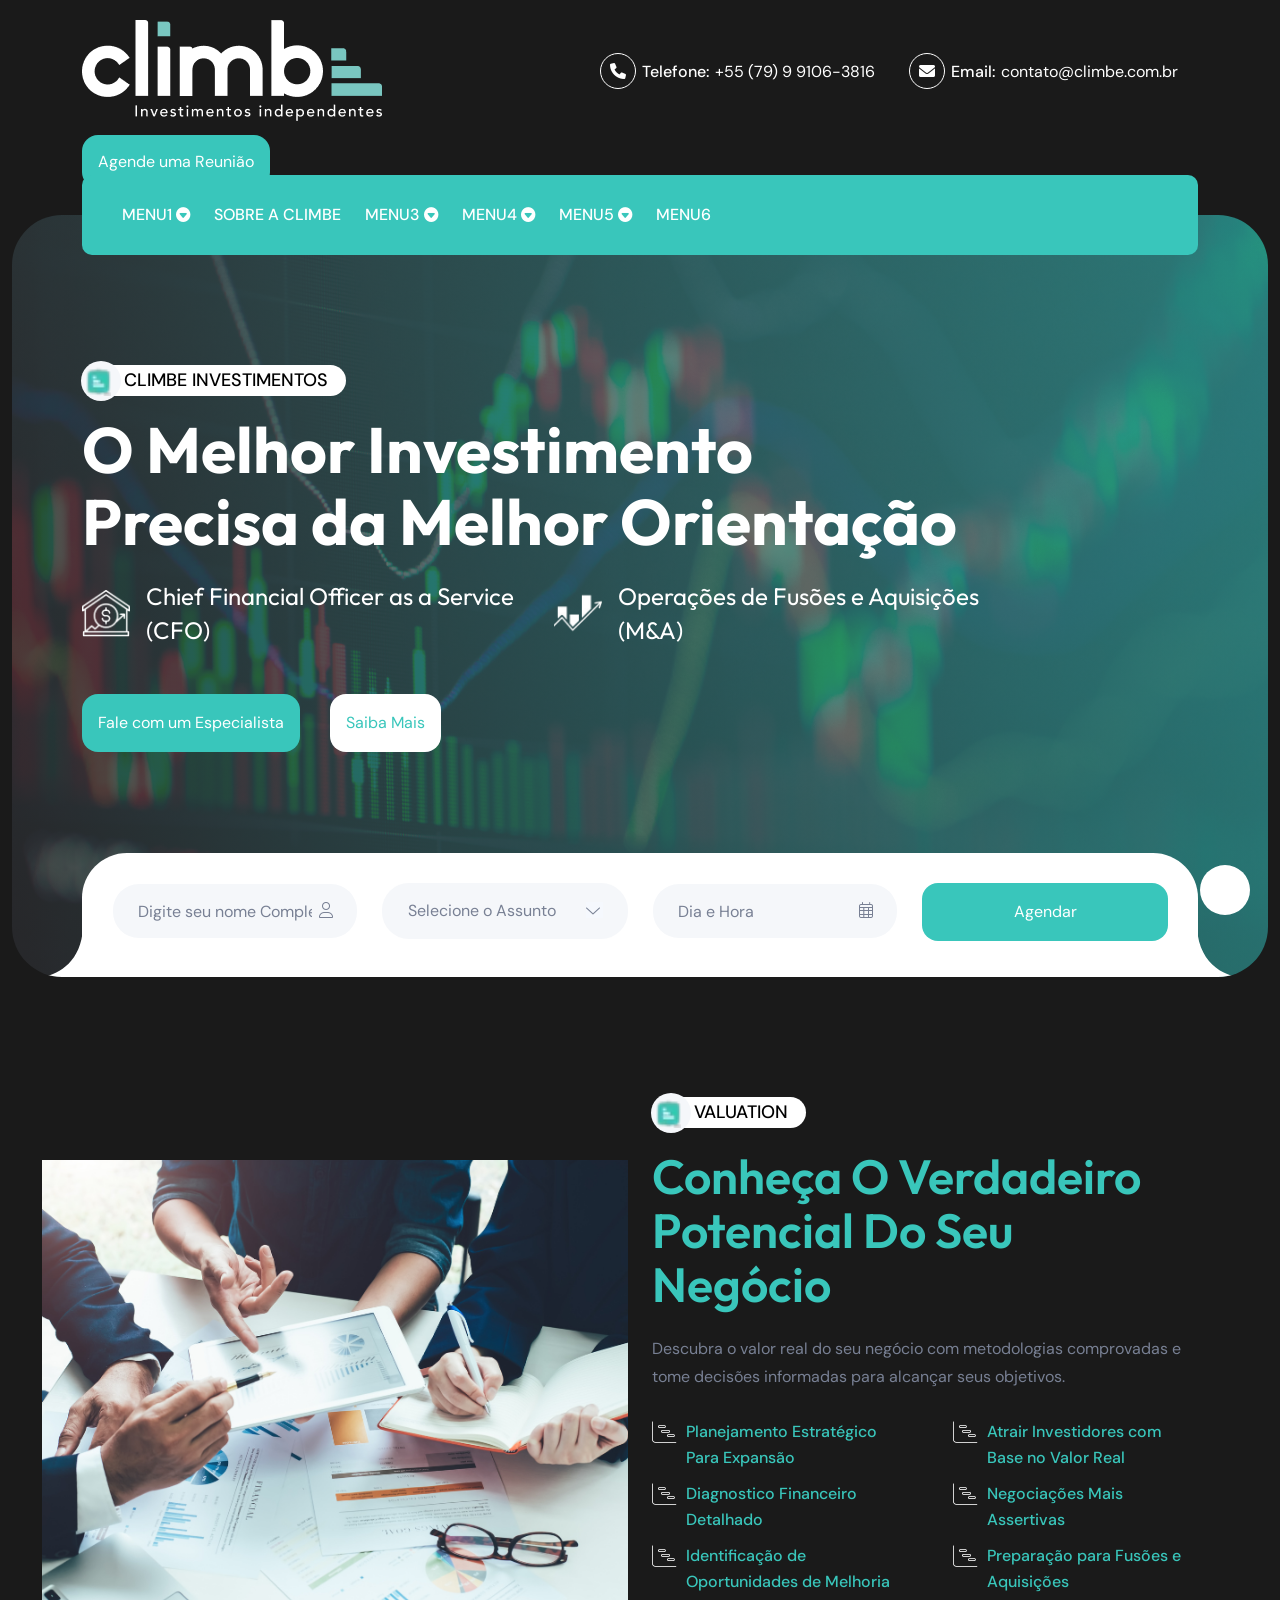
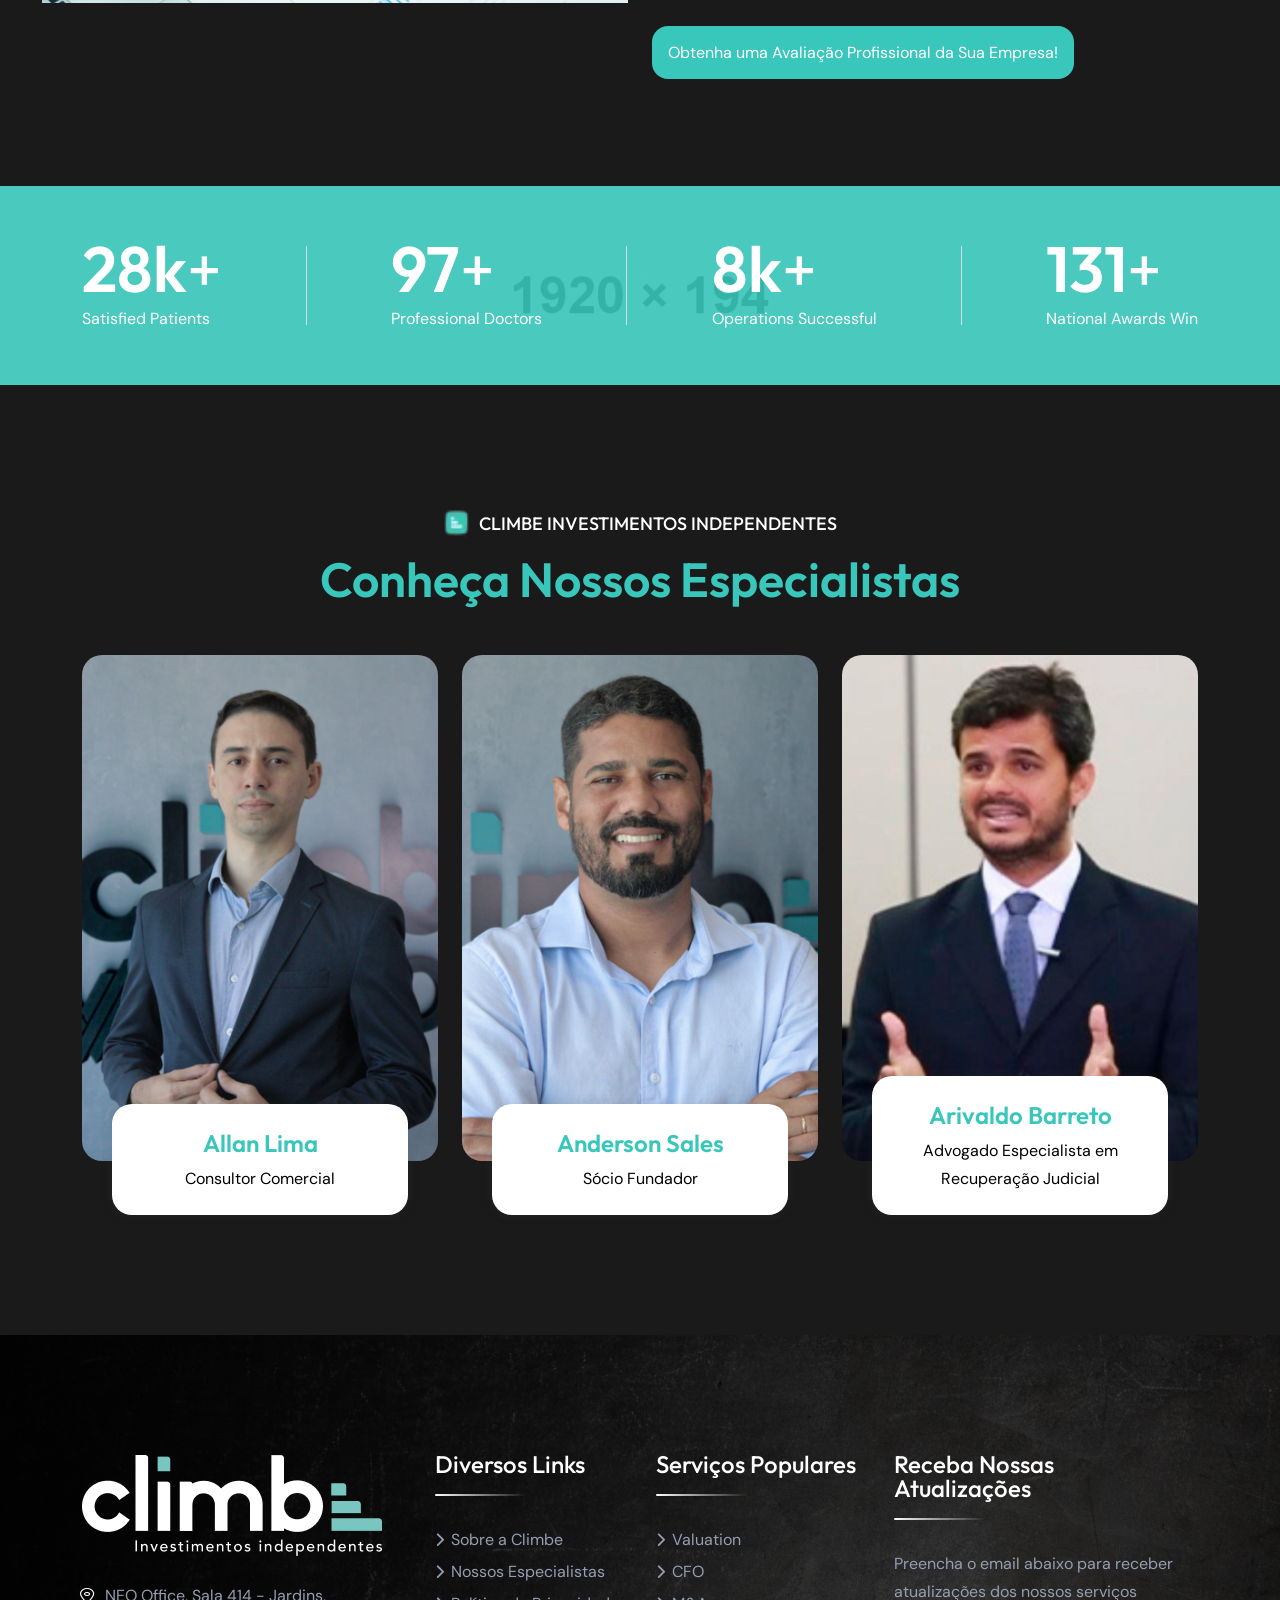
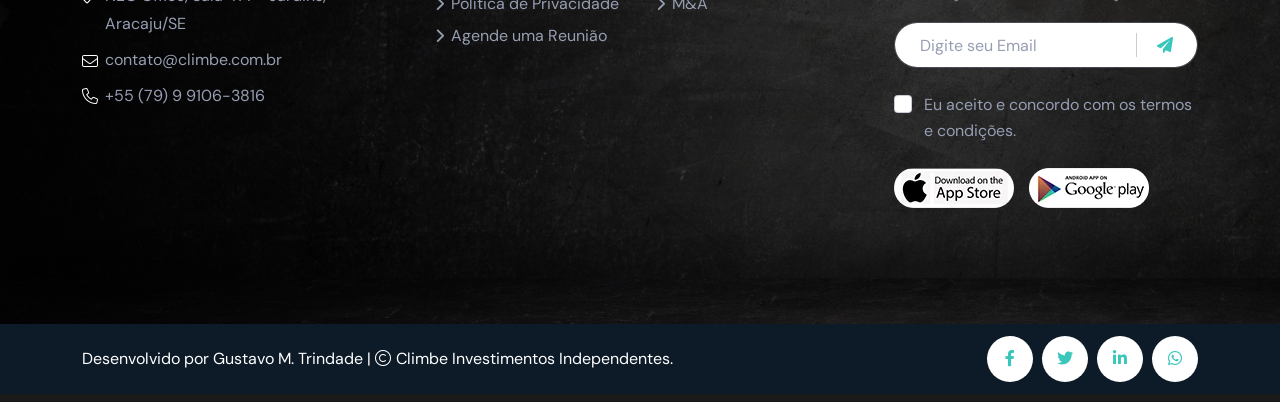
==== Climbe Investimentos/climbe.html @ 2d3f0314 "Criado página index da Climbe" ====
<!doctype html>
<html class="no-js" lang="zxx">

<head>
    <meta charset="utf-8">
    <meta http-equiv="x-ua-compatible" content="ie=edge">
    <title>Climbe Investimentos</title>
    <meta name="author" content="Climbe">
    <meta name="description" content="Climbe Investimentos">
    <meta name="keywords" content="Climbe Investimentos">
    <meta name="robots" content="INDEX,FOLLOW">

    <!-- Mobile Specific Metas -->
    <meta name="viewport" content="width=device-width, initial-scale=1, shrink-to-fit=no">

    <!-- Favicons - Place favicon.ico in the root directory -->
    <link rel="apple-touch-icon" sizes="57x57" href="assets/img/favicons/apple-icon-57x57.png">
    <link rel="apple-touch-icon" sizes="60x60" href="assets/img/favicons/apple-icon-60x60.png">
    <link rel="apple-touch-icon" sizes="72x72" href="assets/img/favicons/apple-icon-72x72.png">
    <link rel="apple-touch-icon" sizes="76x76" href="assets/img/favicons/apple-icon-76x76.png">
    <link rel="apple-touch-icon" sizes="114x114" href="assets/img/favicons/apple-icon-114x114.png">
    <link rel="apple-touch-icon" sizes="120x120" href="assets/img/favicons/apple-icon-120x120.png">
    <link rel="apple-touch-icon" sizes="144x144" href="assets/img/favicons/apple-icon-144x144.png">
    <link rel="apple-touch-icon" sizes="152x152" href="assets/img/favicons/apple-icon-152x152.png">
    <link rel="apple-touch-icon" sizes="180x180" href="assets/img/favicons/apple-icon-180x180.png">
    <link rel="icon" type="image/png" sizes="192x192" href="assets/img/favicons/android-icon-192x192.png">
    <link rel="icon" type="image/png" sizes="32x32" href="assets/img/favicons/favicon-32x32.png">
    <link rel="icon" type="image/png" sizes="96x96" href="assets/img/favicons/favicon-96x96.png">
    <link rel="icon" type="image/png" sizes="16x16" href="assets/img/favicons/favicon-16x16.png">
    <link rel="manifest" href="assets/img/favicons/manifest.json">
    <meta name="msapplication-TileColor" content="#ffffff">
    <meta name="msapplication-TileImage" content="assets/img/favicons/ms-icon-144x144.png">
    <meta name="theme-color" content="#ffffff">

    <!--==============================
	  Google Fonts
	============================== -->
    <link rel="preconnect" href="https://fonts.googleapis.com">
    <link rel="preconnect" href="https://fonts.gstatic.com" crossorigin>
    <link
        href="https://fonts.googleapis.com/css2?family=DM+Sans:opsz,wght@9..40,100;9..40,200;9..40,300;9..40,400;9..40,500;9..40,600;9..40,700;9..40,800&family=Outfit:wght@300;400;500;600;700;800;900&display=swap"
        rel="stylesheet">

    <!--==============================
	    All CSS File
	============================== -->
    <!-- Bootstrap -->
    <link rel="stylesheet" href="assets/css/bootstrap.min.css">
    <!-- Fontawesome Icon -->
    <link rel="stylesheet" href="assets/css/fontawesome.min.css">
    <!-- Magnific Popup -->
    <link rel="stylesheet" href="assets/css/magnific-popup.min.css">
    <!-- Swiper Js -->
    <link rel="stylesheet" href="assets/css/swiper-bundle.min.css">
    <!-- datetimepicker -->
    <link rel="stylesheet" href="assets/css/jquery.datetimepicker.min.css">
    <!-- Theme Custom CSS -->
    <link rel="stylesheet" href="assets/css/style.css">

</head>

<body>

    <!--[if lte IE 9]>
    	<p class="browserupgrade">You are using an <strong>outdated</strong> browser. Please <a href="https://browsehappy.com/">upgrade your browser</a> to improve your experience and security.</p>
  	<![endif]-->


    <!--********************************
   		Code Start From Here 
	******************************** -->

    <!--==============================
     Preloader
  ==============================-->
    <div class="preloader ">
        <button class="th-btn preloaderCls">Cancel Preloader </button>
        <div class="preloader-inner">
            <div class="loader"></div>
        </div>
    </div><!--==============================
    Mobile Menu
  ============================== -->
    <div class="th-menu-wrapper">
        <div class="th-menu-area text-center">
            <button class="th-menu-toggle"><i class="fal fa-times"></i></button>
            <div class="mobile-logo">
                <a href="home-medical-clinic.html"><img src="assets/img/logo.svg" alt="Mediax"></a>
            </div>
            <div class="th-mobile-menu">
                <ul>
                    <li class="menu-item-has-children">
                        <a href="home-medical-clinic.html">Home</a>
                        <ul class="sub-menu">
                            <li><a href="home-medical-clinic.html">Medical Clinic</a></li>
                            <li><a href="home-dental-care.html">Dental Care</a></li>
                            <li><a href="home-medical-shop.html">Medical Shop</a></li>
                            <li><a href="home-ophthalmology.html">Home Ophthalmology</a></li>
                            <li><a href="home-pediatrics.html">Home Pediatrics</a></li>
                            <li><a href="home-gynecology.html">Home Gynecology</a></li>
                            <li><a href="home-aesthetic-dentistry.html">Aesthetic Dentistry</a></li>
                            <li><a href="home-medical-cosmetics.html">Medical Cosmetics</a></li>
                        </ul>
                    </li>
                    <li><a href="about.html">About Us</a></li>
                    <li class="menu-item-has-children">
                        <a href="#">Service</a>
                        <ul class="sub-menu">
                            <li><a href="service.html">Service</a></li>
                            <li><a href="service-details.html">Service Details</a></li>
                        </ul>
                    </li>
                    <li class="menu-item-has-children">
                        <a href="#">Pages</a>
                        <ul class="sub-menu">
                            <li class="menu-item-has-children">
                                <a href="#">Shop</a>
                                <ul class="sub-menu">
                                    <li><a href="shop.html">Shop</a></li>
                                    <li><a href="shop-details.html">Shop Details</a></li>
                                    <li><a href="cart.html">Cart Page</a></li>
                                    <li><a href="checkout.html">Checkout</a></li>
                                    <li><a href="wishlist.html">Wishlist</a></li>
                                </ul>
                            </li>
                            <li><a href="team.html">Team</a></li>
                            <li><a href="team-details.html">Team Details</a></li>
                            <li><a href="appointment.html">Appointments</a></li>
                            <li><a href="faq.html">Faq Page</a></li>
                            <li><a href="pricing.html">Pricing Plan</a></li>
                            <li><a href="error.html">Error Page</a></li>
                        </ul>
                    </li>
                    <li class="menu-item-has-children">
                        <a href="#">Blog</a>
                        <ul class="sub-menu">
                            <li><a href="blog.html">Blog</a></li>
                            <li><a href="blog-details.html">Blog Details</a></li>
                        </ul>
                    </li>
                    <li>
                        <a href="contact.html">Contact</a>
                    </li>
                </ul>
            </div>
        </div>
    </div><!--==============================
	Header Area
==============================-->
    <header class="th-header header-layout7">
        <div class="menu-top">
            <div class="container">
                <div class="row justify-content-center justify-content-lg-between align-items-center gy-2">
                    <div class="col-auto d-none d-lg-block">
                        <div class="header-logo">
                            <a href="climbe.html"><img src="../Climbe Investimentos/assets/Imagens/logoClimbe.png"
                                    alt="Mediax"></a>
                        </div>
                    </div>
                    <div class="col-auto d-none d-lg-block ms-auto me-4 pe-2">
                        <div class="header-links">
                            <ul>
                                <li class="d-none d-sm-inline-block"><i
                                        class="fas fa-phone icon-btn"></i><b>Telefone:</b> <a
                                        href="tel:+79991063816">+55 (79) 9 9106-3816</a></li>
                                <li class="d-none d-xl-inline-block"><i
                                        class="fas fa-envelope icon-btn"></i><b>Email:</b> <a
                                        href="mailto:contato@climbe.com.br">contato@climbe.com.br</a></li>
                            </ul>
                        </div>
                    </div>
                    <div class="col-auto d-none d-lg-block">
                        <a href="#" class="climbeBtn">Agende uma Reunião</a>
                    </div>
                </div>
            </div>
        </div>
        <div class="sticky-wrapper">
            <div class="container">
                <div class="menu-area">
                    <div class="row align-items-center justify-content-between">
                        <div class="col-auto d-none d-lg-inline-block">
                            <nav class="main-menu menu-style1">
                                <ul>
                                    <li class="menu-item-has-children">
                                        <a href="#">menu1</a>

                                        <ul class="sub-menu">
                                            <li><a href="#">submenu1</a></li>
                                            <li><a href="#">submenu2</a></li>
                                            <li><a href="#">submenu3</a></li>
                                            <li><a href="#">submenu4</a></li>
                                            <li><a href="#">submenu5</a></li>
                                            <li><a href="#">submenu6</a></li>
                                            <li><a href="#">submenu7</a></li>
                                            <li><a href="#">submenu18</a></li>
                                        </ul>
                                    </li>
                                    <li><a href="#">Sobre a Climbe</a></li>
                                    <li class="menu-item-has-children">
                                        <a href="#">menu3</a>
                                        <ul class="sub-menu">
                                            <li><a href="#">submenu1</a></li>
                                            <li><a href="#">submenu2</a></li>
                                        </ul>
                                    </li>
                                    <li class="menu-item-has-children">
                                        <a href="#">menu4</a>
                                        <ul class="sub-menu">
                                            <li class="menu-item-has-children">
                                                <a href="#">submenu1</a>
                                                <ul class="sub-menu">
                                                    <li><a href="#">subsubmenu1</a></li>
                                                    <li><a href="#">subsubmenu2</a></li>
                                                    <li><a href="#">subsubmenu3</a></li>
                                                    <li><a href="#">subsubmenu4</a></li>
                                                    <li><a href="#">subsubmenu5</a></li>
                                                </ul>
                                            </li>
                                            <li><a href="#">submenu1</a></li>
                                            <li><a href="#">submenu2</a></li>
                                            <li><a href="#">submenu3</a></li>
                                            <li><a href="#">submenu4</a></li>
                                            <li><a href="#">submenu5</a></li>
                                            <li><a href="#">submenu6</a></li>
                                        </ul>
                                    </li>
                                    <li class="menu-item-has-children">
                                        <a href="#">menu5</a>
                                        <ul class="sub-menu">
                                            <li><a href="#">submenu1</a></li>
                                            <li><a href="#">submenu2</a></li>
                                        </ul>
                                    </li>
                                    <li>
                                        <a href="#">menu6</a>
                                    </li>
                                </ul>
                            </nav>
                        </div>
                    </div>
                </div>
            </div>
        </div>
    </header>

    <!--==============================
Hero Area
==============================-->
    <div class="th-hero-wrapper hero-7" id="hero">
        <div class="swiper th-slider" id="heroSlide7" data-slider-options='{"effect":"fade","autoHeight":true}'>
            <div class="swiper-wrapper">
                <div class="swiper-slide">
                    <div class="hero-inner">
                        <div class="th-hero-bg" data-bg-src="assets/Imagens/heroClimbe.png"></div>
                        <div class="container">
                            <div class="hero-style7">
                                <span class="sub-title4" data-ani="slideinup" data-ani-delay="0.2s"
                                    style="color: #000;"><img src="assets/Imagens/favicon/Faviconsemfundo.png"
                                        alt="iconeClimbe" width="25rem">Climbe Investimentos</span>
                                <h1 class="hero-title">
                                    <span class="title1" data-ani="slideinup" data-ani-delay="0.3s">O Melhor
                                        Investimento</span>
                                    <span class="title2" data-ani="slideinup" data-ani-delay="0.4s">Precisa da Melhor
                                        Orientação</span>
                                </h1>
                                <div class="hero-feature-wrap" data-ani="slideinup" data-ani-delay="0.5s">
                                    <div class="hero-feature">
                                        <div class="box-icon">
                                            <img src="assets/Imagens/iconeFront2.png" alt="icon"
                                                style="height: auto; width:3rem !important;">

                                        </div>
                                        <h3 class="box-title">Chief Financial Officer as a Service <br> (CFO)</h3>
                                    </div>
                                    <div class="hero-feature">
                                        <div class="box-icon">
                                            <img src="assets/Imagens/iconeFront1.png" alt="icon"
                                                style="height: auto; width: 3rem !important;">
                                        </div>
                                        <h3 class="box-title">Operações de Fusões e Aquisições <br> (M&A)</h3>
                                    </div>
                                </div>
                                <div class="btn-group justify-content-center" data-ani="slideinup"
                                    data-ani-delay="0.6s">
                                    <a href="#" class="climbeBtn">Fale com um Especialista</a>
                                    <a href="#" class="climbe2">Saiba Mais</a>
                                </div>
                            </div>
                        </div>

                    </div>
                </div>
            </div>
        </div>
        <div class="hero-appointment-wrap">
            <div class="container">
                <form class="hero-appointment">
                    <div class="row">
                        <div class="form-group col-lg-3 col-sm-6">
                            <input type="text" class="form-control" name="name" id="name"
                                placeholder="Digite seu nome Completo">
                            <i class="fal fa-user"></i>
                        </div>
                        <div class="form-group col-lg-3 col-sm-6">
                            <select name="subject" id="subject" class="form-select">
                                <option value="" disabled selected hidden>Selecione o Assunto</option>
                                <option value="assunto1">assunto1</option>
                                <option value="assunto2">assunto2</option>
                                <option value="assunto3">assunto3</option>
                                <option value="assunto4">assunto4</option>
                                <option value="assunto5">assunto5</option>
                            </select>
                            <i class="fal fa-chevron-down"></i>
                        </div>
                        <div class="form-group col-lg-3 col-sm-6">
                            <input type="text" class="date-time-pick form-control" name="date-time" id="date-time-pick"
                                placeholder="Dia e Hora">
                            <i class="fal fa-calendar-alt"></i>
                        </div>
                        <div class="form-btn col-lg-3 col-sm-6">
                            <button class="climbeBtn w-100 style4">Agendar</button>
                        </div>
                    </div>
                    <p class="form-messages mb-0 mt-3"></p>
                </form>
            </div>
        </div>
    </div>
    <!--======== / Hero Section ========-->
    <!--==============================
About Area  
==============================-->
    <div class="space" id="about-sec">
        <div class="container">
            <div class="row align-items-center">
                <div class="col-xl-6">
                    <div class="img-box8">
                        <img src="assets/Imagens/valuation.png" alt="About">
                    </div>
                </div>
                <div class="col-xl-6 mt-30 mt-xl-0 text-center text-xl-start">
                    <div class="title-area mb-32">
                        <span class="sub-title4" style="color: #000;"><img
                                src="assets/Imagens/favicon/Faviconsemfundo.png" alt="iconeClimbe"
                                width="25rem">Valuation</span>
                        <h2 class="sec-title">Conheça o Verdadeiro Potencial do Seu Negócio</h2>
                        <p class="sec-text">Descubra o valor real do seu negócio com metodologias comprovadas e tome
                            decisões informadas para alcançar seus objetivos.</p>
                    </div>
                    <div class="mb-35 mt-n1">
                        <div class="checklist style2 list-two-column">
                            <ul>
                                <li><i class="fa-thin fa-chart-gantt"></i> Planejamento Estratégico Para Expansão</li>
                                <li><i class="fa-thin fa-chart-gantt"></i> Atrair Investidores com Base no Valor Real
                                </li>
                                <li><i class="fa-thin fa-chart-gantt"></i> Diagnostico Financeiro Detalhado</li>
                                <li><i class="fa-thin fa-chart-gantt"></i> Negociações Mais Assertivas</li>
                                <li><i class="fa-thin fa-chart-gantt"></i> Identificação de Oportunidades de Melhoria
                                </li>
                                <li><i class="fa-thin fa-chart-gantt"></i> Preparação para Fusões e Aquisições</li>
                            </ul>
                        </div>
                    </div>
                    <div>
                        <a href="about.html" class="climbeBtn style4">Obtenha uma Avaliação Profissional da Sua
                            Empresa!</a>
                    </div>
                </div>
            </div>
        </div>
    </div>


    <!--==============================
Counter Area  
==============================-->
    <div class="counter-sec2 " data-overlay="title" data-opacity="9" data-bg-src="assets/img/bg/counter_bg_2.jpg">
        <div class="container">
            <div class="counter-card-wrap">
                <div class="counter-card">
                    <h2 class="box-number">
                        <span class="number"><span class="counter-number">69</span>k</span><span class="plus">+</span>
                    </h2>
                    <p class="box-text">Satisfied Patients</p>
                </div>
                <div class="divider"></div>
                <div class="counter-card">
                    <h2 class="box-number">
                        <span class="number"><span class="counter-number">236</span></span><span class="plus">+</span>
                    </h2>
                    <p class="box-text">Professional Doctors</p>
                </div>
                <div class="divider"></div>
                <div class="counter-card">
                    <h2 class="box-number">
                        <span class="number"><span class="counter-number">19</span>k</span><span class="plus">+</span>
                    </h2>
                    <p class="box-text">Operations Successful</p>
                </div>
                <div class="divider"></div>
                <div class="counter-card">
                    <h2 class="box-number">
                        <span class="number"><span class="counter-number">320</span></span><span class="plus">+</span>
                    </h2>
                    <p class="box-text">National Awards Win</p>
                </div>
                <div class="divider"></div>
            </div>
        </div>
    </div>
    <!--==============================
        Team Area  
    ==============================-->
    <section class="space">
        <div class="container">
            <div class="title-area text-center">
                <span class="sub-title"><img src="assets/Imagens/favicon/Faviconsemfundo.png" width="25rem" alt="shape">Climbe Investimentos Independentes</span>
                <h2 class="sec-title">Conheça Nossos Especialistas</h2>
            </div>
            <div class="slider-area">
                <div class="swiper th-slider has-shadow" id="teamSlider5"
                    data-slider-options='{"breakpoints":{"0":{"slidesPerView":1},"576":{"slidesPerView":"2"},"768":{"slidesPerView":"2"},"992":{"slidesPerView":"3"},"1200":{"slidesPerView":"3"}}}'>
                    <div class="swiper-wrapper">
                        <!-- Single Item -->
                        <div class="swiper-slide">
                            <div class="th-team team-member">
                                <div class="box-img">
                                    <img src="assets/Imagens/colaboradores/allanLima.png" alt="Team">
                                </div>
                                <div class="box-content">
                                    <h3 class="box-title"><a href="team-details.html">Allan Lima</a></h3>
                                    <p class="box-text" style="color: #000;">Consultor Comercial</p>
                                    <div class="th-social">
                                        <a target="_blank" href="https://linkedin.com/"><i
                                                class="fab fa-linkedin-in"></i></a>
                                    </div>
                                </div>
                            </div>
                        </div>

                        <!-- Single Item -->
                        <div class="swiper-slide">
                            <div class="th-team team-member">
                                <div class="box-img">
                                    <img src="assets/Imagens/colaboradores/andersonSales.png" alt="Team">
                                </div>
                                <div class="box-content">
                                    <h3 class="box-title"><a href="team-details.html">Anderson Sales</a></h3>
                                    <p class="box-text" style="color: #000;">Sócio Fundador</p>
                                    <div class="th-social">
                                        <a target="_blank" href="https://linkedin.com/"><i
                                                class="fab fa-linkedin-in"></i></a>
                                    </div>
                                </div>
                            </div>
                        </div>

                        <!-- Single Item -->
                        <div class="swiper-slide">
                            <div class="th-team team-member">
                                <div class="box-img">
                                    <img src="assets/Imagens/colaboradores/arivaldo.png" alt="Team">
                                </div>
                                <div class="box-content">
                                    <h3 class="box-title"><a href="team-details.html">Arivaldo Barreto</a></h3>
                                    <p class="box-text" style="color: #000;">Advogado Especialista em Recuperação Judicial</p>
                                    <div class="th-social">
                                        <a target="_blank" href="https://linkedin.com/"><i
                                                class="fab fa-linkedin-in"></i></a>
                                    </div>
                                </div>
                            </div>
                        </div>

                        <!-- Single Item -->
                        <div class="swiper-slide">
                            <div class="th-team team-member">
                                <div class="box-img">
                                    <img src="assets/Imagens/colaboradores/augustoCesar.png" alt="Team">
                                </div>
                                <div class="box-content">
                                    <h3 class="box-title"><a href="team-details.html">Augusto César</a></h3>
                                    <p class="box-text" style="color: #000;">Consultor Empresarial</p>
                                    <div class="th-social">
                                        <a target="_blank" href="https://linkedin.com/"><i
                                                class="fab fa-linkedin-in"></i></a>
                                    </div>
                                </div>
                            </div>
                        </div>

                        <!-- Single Item -->
                        <div class="swiper-slide">
                            <div class="th-team team-member">
                                <div class="box-img">
                                    <img src="assets/Imagens/colaboradores/daviMarques.png" alt="Team">
                                </div>
                                <div class="box-content">
                                    <h3 class="box-title"><a href="team-details.html">Davi Marques</a></h3>
                                    <p class="box-text" style="color: #000;">Consultor Empresarial</p>
                                    <div class="th-social">
                                        <a target="_blank" href="https://linkedin.com/"><i
                                                class="fab fa-linkedin-in"></i></a>
                                    </div>
                                </div>
                            </div>
                        </div>

                        <!-- Single Item -->
                        <div class="swiper-slide">
                            <div class="th-team team-member">
                                <div class="box-img">
                                    <img src="assets/Imagens/colaboradores/felipeTrindade.png" alt="Team">
                                </div>
                                <div class="box-content">
                                    <h3 class="box-title"><a href="team-details.html">Felipe Trindade</a></h3>
                                    <p class="box-text" style="color: #000;">Analista CNPI</p>
                                    <div class="th-social">
                                        <a target="_blank" href="https://linkedin.com/"><i
                                                class="fab fa-linkedin-in"></i></a>
                                    </div>
                                </div>
                            </div>
                        </div>
                        <!-- Single Item -->
                        <div class="swiper-slide">
                            <div class="th-team team-member">
                                <div class="box-img">
                                    <img src="assets/Imagens/colaboradores/gabriel.png" alt="Team">
                                </div>
                                <div class="box-content">
                                    <h3 class="box-title"><a href="team-details.html">Gabriel Carvalho</a></h3>
                                    <p class="box-text" style="color: #000;">Analista de Dados</p>
                                    <div class="th-social">
                                        <a target="_blank" href="https://linkedin.com/"><i
                                                class="fab fa-linkedin-in"></i></a>
                                    </div>
                                </div>
                            </div>
                        </div>
                        <!-- Single Item -->
                        <div class="swiper-slide">
                            <div class="th-team team-member">
                                <div class="box-img">
                                    <img src="assets/Imagens/colaboradores/ivandroMendes.png" alt="Team">
                                </div>
                                <div class="box-content">
                                    <h3 class="box-title"><a href="team-details.html">Ivandro Mendes</a></h3>
                                    <p class="box-text" style="color: #000;">Economista</p>
                                    <div class="th-social">
                                        <a target="_blank" href="https://linkedin.com/"><i
                                                class="fab fa-linkedin-in"></i></a>
                                    </div>
                                </div>
                            </div>
                        </div>

                        <!-- Single Item -->
                        <div class="swiper-slide">
                            <div class="th-team team-member">
                                <div class="box-img">
                                    <img src="assets/Imagens/colaboradores/josueLopes.png" alt="Team">
                                </div>
                                <div class="box-content">
                                    <h3 class="box-title"><a href="team-details.html">Josué Lopes</a></h3>
                                    <p class="box-text" style="color: #000;">Analista CNPI</p>
                                    <div class="th-social">
                                        <a target="_blank" href="https://linkedin.com/"><i
                                                class="fab fa-linkedin-in"></i></a>
                                    </div>
                                </div>
                            </div>
                        </div>

                        <!-- Single Item -->
                        <div class="swiper-slide">
                            <div class="th-team team-member">
                                <div class="box-img">
                                    <img src="assets/Imagens/colaboradores/marcioSouza.png" alt="Team">
                                </div>
                                <div class="box-content">
                                    <h3 class="box-title"><a href="team-details.html">Márcio Souza</a></h3>
                                    <p class="box-text" style="color: #000;">Consultor Empresarial</p>
                                    <div class="th-social">
                                        <a target="_blank" href="https://linkedin.com/"><i
                                                class="fab fa-linkedin-in"></i></a>
                                    </div>
                                </div>
                            </div>
                        </div>

                        <!-- Single Item -->
                        <div class="swiper-slide">
                            <div class="th-team team-member">
                                <div class="box-img">
                                    <img src="assets/Imagens/colaboradores/marcosAntonioSales.png" alt="Team">
                                </div>
                                <div class="box-content">
                                    <h3 class="box-title"><a href="team-details.html">Marcos Antonio Sales</a></h3>
                                    <p class="box-text" style="color: #000;">Engenheiro Civil</p>
                                    <div class="th-social">
                                        <a target="_blank" href="https://linkedin.com/"><i
                                                class="fab fa-linkedin-in"></i></a>
                                    </div>
                                </div>
                            </div>
                        </div>

                        <!-- Single Item -->
                        <div class="swiper-slide">
                            <div class="th-team team-member">
                                <div class="box-img">
                                    <img src="assets/Imagens/colaboradores/mariaAlice.png" alt="Team">
                                </div>
                                <div class="box-content">
                                    <h3 class="box-title"><a href="team-details.html">Maria Alice Prado</a></h3>
                                    <p class="box-text" style="color: #000;">Compliance</p>
                                    <div class="th-social">
                                        <a target="_blank" href="https://linkedin.com/"><i
                                                class="fab fa-linkedin-in"></i></a>
                                    </div>
                                </div>
                            </div>
                        </div>

                        <!-- Single Item -->
                        <div class="swiper-slide">
                            <div class="th-team team-member">
                                <div class="box-img">
                                    <img src="assets/Imagens/colaboradores/matheusMartins.png" alt="Team">
                                </div>
                                <div class="box-content">
                                    <h3 class="box-title"><a href="team-details.html">Matheus Martins</a></h3>
                                    <p class="box-text" style="color: #000;">Consultor Empresarial</p>
                                    <div class="th-social">
                                        <a target="_blank" href="https://linkedin.com/"><i
                                                class="fab fa-linkedin-in"></i></a>
                                    </div>
                                </div>
                            </div>
                        </div>

                        <!-- Single Item -->
                        <div class="swiper-slide">
                            <div class="th-team team-member">
                                <div class="box-img">
                                    <img src="assets/Imagens/colaboradores/tamiresCavalcante.png" alt="Team">
                                </div>
                                <div class="box-content">
                                    <h3 class="box-title"><a href="team-details.html">Tamires Cavalcante</a></h3>
                                    <p class="box-text" style="color: #000;">Contadora</p>
                                    <div class="th-social">
                                        <a target="_blank" href="https://linkedin.com/"><i
                                                class="fab fa-linkedin-in"></i></a>
                                    </div>
                                </div>
                            </div>
                        </div>

                        <!-- Single Item -->
                        <div class="swiper-slide">
                            <div class="th-team team-member">
                                <div class="box-img">
                                    <img src="assets/Imagens/colaboradores/victorRodrigo.png" alt="Team">
                                </div>
                                <div class="box-content">
                                    <h3 class="box-title"><a href="team-details.html">Victor Rodrigo</a></h3>
                                    <p class="box-text" style="color: #000;">Empresário</p>
                                    <div class="th-social">
                                        <a target="_blank" href="https://linkedin.com/"><i
                                                class="fab fa-linkedin-in"></i></a>
                                    </div>
                                </div>
                            </div>
                        </div>

                        <!-- Single Item -->
                        <div class="swiper-slide">
                            <div class="th-team team-member">
                                <div class="box-img">
                                    <img src="assets/Imagens/colaboradores/vitorCardoso.png" alt="Team">
                                </div>
                                <div class="box-content">
                                    <h3 class="box-title"><a href="team-details.html">Vítor Cardoso</a></h3>
                                    <p class="box-text" style="color: #000;">Analista CNPI</p>
                                    <div class="th-social">
                                        <a target="_blank" href="https://linkedin.com/"><i
                                                class="fab fa-linkedin-in"></i></a>
                                    </div>
                                </div>
                            </div>
                        </div>

                    </div>
                </div>
                <button data-slider-prev="#teamSlider5" class="slider-arrow slider-prev"><i
                        class="far fa-arrow-left"></i></button>
                <button data-slider-next="#teamSlider5" class="slider-arrow slider-next"><i
                        class="far fa-arrow-right"></i></button>
            </div>
        </div>
    </section>
    
    
    

   
    <!--==============================
	Footer Area
==============================-->
    <footer class="footer-wrapper footer-layout1 footer-layout4" style="background-image: url('assets/Imagens/bgFooter.png');">
        <div class="widget-area">
            <div class="container">
                <div class="row justify-content-between">
                    <div class="col-md-6 col-xl-auto">
                        <div class="widget footer-widget">
                            <div class="th-widget-about">
                                <div>
                                    <a href="climbe.html"><img src="assets/Imagens/logoClimbe.png"
                                            alt="logoClimbe"></a>
                                </div>
                                <br>
                                
                                <p class="footer-info">
                                    <i class="fal fa-location-dot"></i>
                                    NEO Office, Sala 414 - Jardins, Aracaju/SE
                                </p>
                                <p class="footer-info">
                                    <i class="fal fa-envelope"></i>
                                    <a href="mailto:contato@climbe.com.br" class="info-box_link">contato@climbe.com.br</a>
                                </p>
                                <p class="footer-info">
                                    <i class="fal fa-phone"></i>
                                    <a href="tel:+5579991063816" class="info-box_link">+55 (79) 9 9106-3816</a>
                                </p>
                            </div>
                        </div>
                    </div>
                    <div class="col-md-6 col-xl-auto">
                        <div class="widget widget_nav_menu footer-widget">
                            <h3 class="widget_title">Diversos Links</h3>
                            <div class="menu-all-pages-container">
                                <ul class="menu">
                                    <li><a href="#">Sobre a Climbe</a></li>
                                    <li><a href="#">Nossos Especialistas</a></li>
                                    <li><a href="#">Política de Privacidade</a></li>
                                    <li><a href="#">Agende uma Reunião</a></li>
                                </ul>
                            </div>
                        </div>
                    </div>
                    <div class="col-md-6 col-xl-auto">
                        <div class="widget widget_nav_menu footer-widget">
                            <h3 class="widget_title">Serviços Populares</h3>
                            <div class="menu-all-pages-container">
                                <ul class="menu">
                                    <li><a href="#">Valuation</a></li>
                                    <li><a href="#">CFO</a></li>
                                    <li><a href="#">M&A</a></li>
                                </ul>
                            </div>
                        </div>
                    </div>
                    <div class="col-md-6 col-xl-auto">
                        <div class="widget footer-widget">
                            <h3 class="widget_title">Receba Nossas Atualizações</h3>
                            <div class="newsletter-widget">
                                <p class="footer-text">Preencha o email abaixo para receber atualizações dos nossos serviços</p>
                                <form action="#" class="newsletter-form">
                                    <div class="form-group">
                                        <input class="form-control" type="email" placeholder="Digite seu Email" required="">
                                    </div>
                                    <button type="submit" class="simple-icon"><i
                                            class="fa-solid fa-paper-plane" style="color: var(--theme-color2);"></i></button>
                                </form>
                                <div class="form-group">
                                    <input type="checkbox" id="checkbox" name="checkbox">
                                    <label for="checkbox">Eu aceito e concordo com os termos e condições.</label>
                                </div>
                                <div class="btn-group">
                                    <a href="https://play.google.com/" class="img-btn">
                                        <img src="assets/img/normal/apple_store.png" alt="icon">
                                    </a>
                                    <a href="https://play.google.com/" class="img-btn">
                                        <img src="assets/img/normal/play_store.png" alt="icon">
                                    </a>
                                </div>
                            </div>
                        </div>
                    </div>
                </div>
            </div>
        </div>
        <div class="copyright-wrap">
            <div class="container">
                <div class="row gy-2 align-items-center">
                    <div class="col-md-7">
                        <p class="copyright-text">Desenvolvido por Gustavo M. Trindade | <a
                                href="climbe.html"><i class="fal fa-copyright"></i> Climbe Investimentos Independentes</a>.</p>
                    </div>
                    <div class="col-md-5 text-center text-md-end">
                        <div class="th-social">
                            <a href="https://www.facebook.com/"><i class="fab fa-facebook-f"></i></a>
                            <a href="https://www.twitter.com/"><i class="fab fa-twitter"></i></a>
                            <a href="https://www.linkedin.com/"><i class="fab fa-linkedin-in"></i></a>
                            <a href="https://www.whatsapp.com/"><i class="fab fa-whatsapp"></i></a>
                        </div>
                    </div>
                </div>
            </div>
        </div>
    </footer>

    <!--********************************
			Code End  Here 
	******************************** -->

    <!-- Scroll To Top -->
    <div class="scroll-top">
        <svg class="progress-circle svg-content" width="100%" height="100%" viewBox="-1 -1 102 102">
            <path d="M50,1 a49,49 0 0,1 0,98 a49,49 0 0,1 0,-98"
                style="transition: stroke-dashoffset 10ms linear 0s; stroke-dasharray: 307.919, 307.919; stroke-dashoffset: 307.919;">
            </path>
        </svg>
    </div>

    <!--==============================
    All Js File
============================== -->
    <!-- Jquery -->
    <script src="assets/js/vendor/jquery-3.7.1.min.js"></script>
    <!-- Swiper Js -->
    <script src="assets/js/swiper-bundle.min.js"></script>
    <!-- Bootstrap -->
    <script src="assets/js/bootstrap.min.js"></script>
    <!-- Magnific Popup -->
    <script src="assets/js/jquery.magnific-popup.min.js"></script>
    <!-- Counter Up -->
    <script src="assets/js/jquery.counterup.min.js"></script>
    <!-- datetimepicker -->
    <script src="assets/js/jquery.datetimepicker.min.js"></script>
    <!-- Range Slider -->
    <script src="assets/js/jquery-ui.min.js"></script>
    <!-- Isotope Filter -->
    <script src="assets/js/imagesloaded.pkgd.min.js"></script>
    <script src="assets/js/isotope.pkgd.min.js"></script>

    <!-- Main Js File -->
    <script src="assets/js/main.js"></script>
</body>

</html>
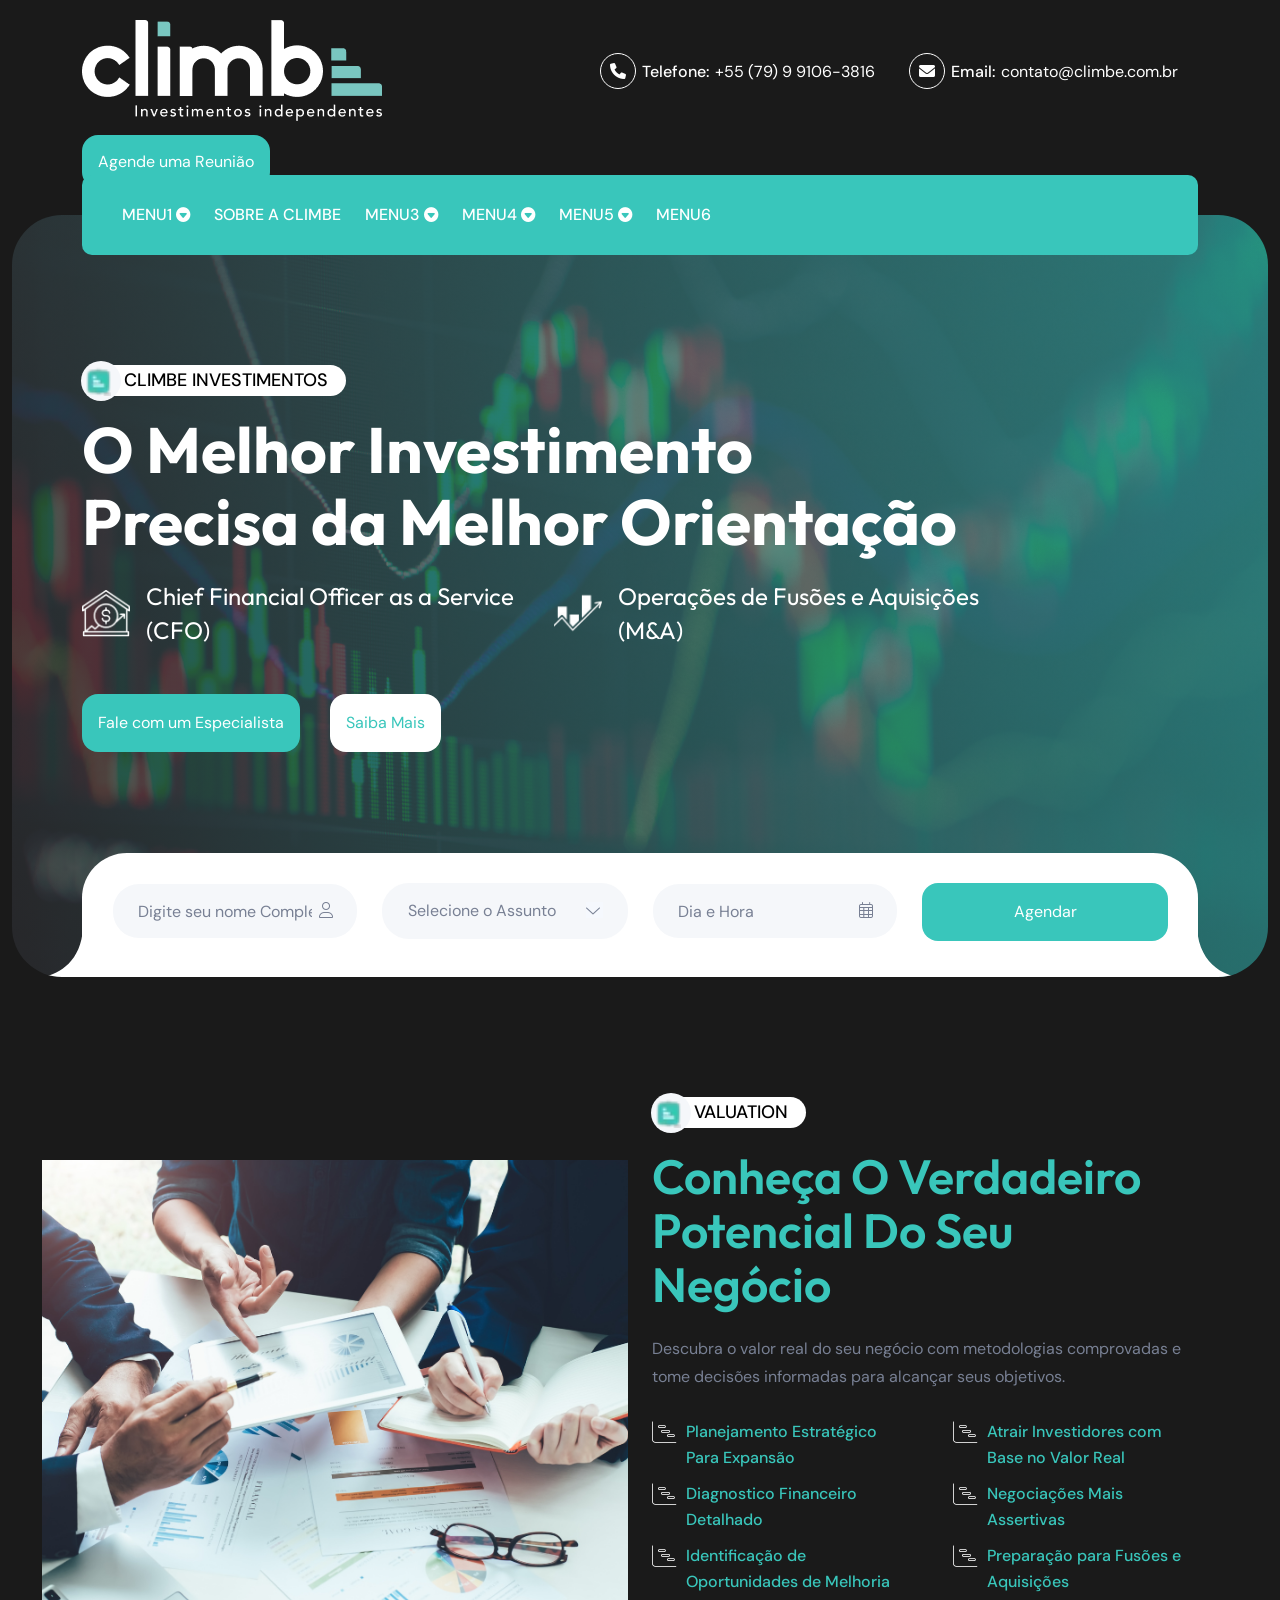
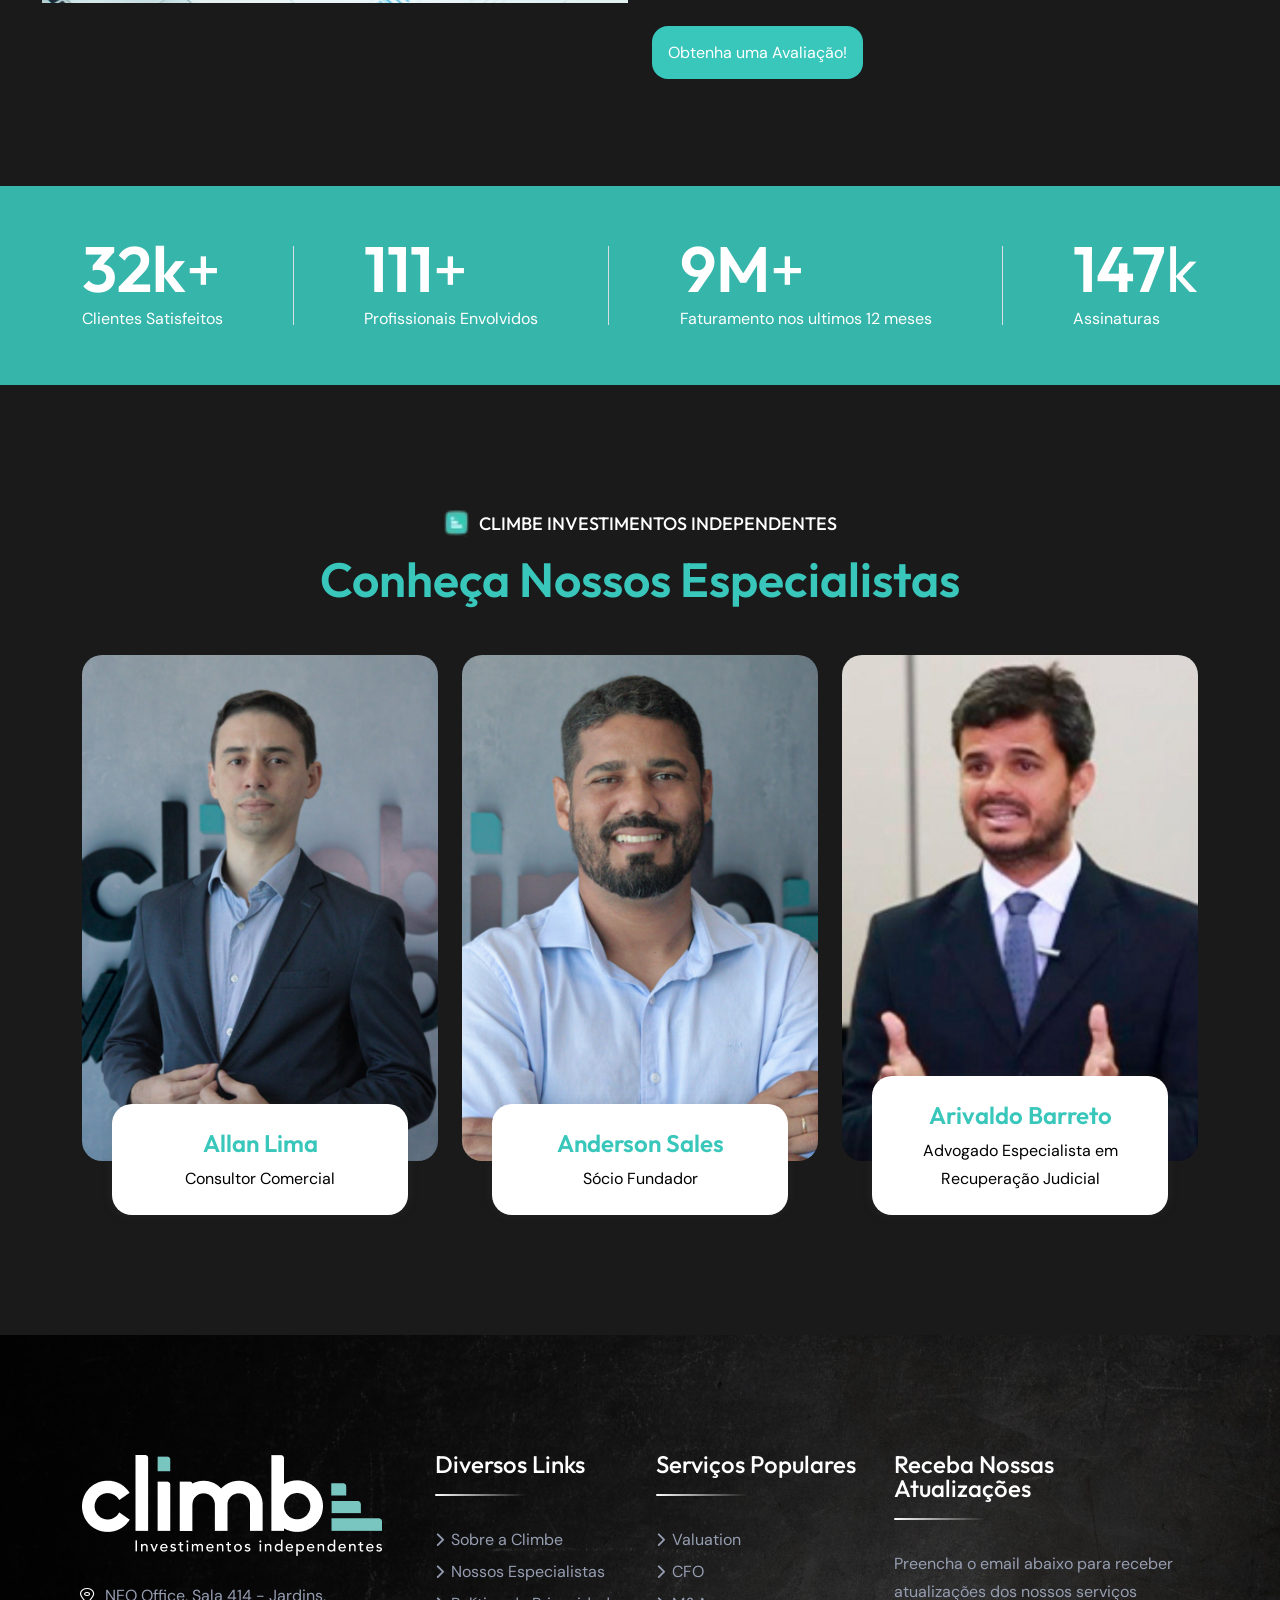
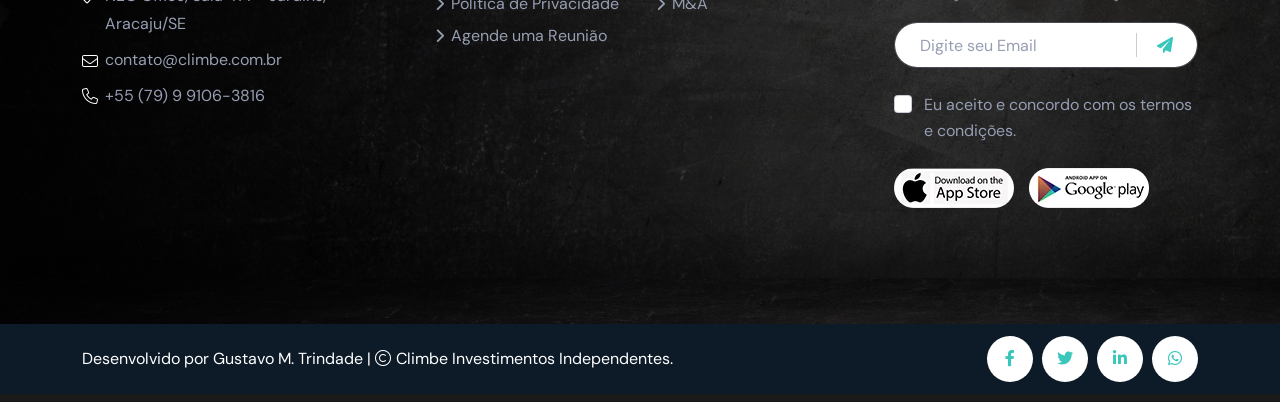
==== commit cce6689c: "feito detalhes" ====
--- a/Climbe Investimentos/climbe.html
+++ b/Climbe Investimentos/climbe.html
@@ -60,91 +60,7 @@
 </head>
 
 <body>
-
-    <!--[if lte IE 9]>
-    	<p class="browserupgrade">You are using an <strong>outdated</strong> browser. Please <a href="https://browsehappy.com/">upgrade your browser</a> to improve your experience and security.</p>
-  	<![endif]-->
-
-
-    <!--********************************
-   		Code Start From Here 
-	******************************** -->
-
-    <!--==============================
-     Preloader
-  ==============================-->
-    <div class="preloader ">
-        <button class="th-btn preloaderCls">Cancel Preloader </button>
-        <div class="preloader-inner">
-            <div class="loader"></div>
-        </div>
-    </div><!--==============================
-    Mobile Menu
-  ============================== -->
-    <div class="th-menu-wrapper">
-        <div class="th-menu-area text-center">
-            <button class="th-menu-toggle"><i class="fal fa-times"></i></button>
-            <div class="mobile-logo">
-                <a href="home-medical-clinic.html"><img src="assets/img/logo.svg" alt="Mediax"></a>
-            </div>
-            <div class="th-mobile-menu">
-                <ul>
-                    <li class="menu-item-has-children">
-                        <a href="home-medical-clinic.html">Home</a>
-                        <ul class="sub-menu">
-                            <li><a href="home-medical-clinic.html">Medical Clinic</a></li>
-                            <li><a href="home-dental-care.html">Dental Care</a></li>
-                            <li><a href="home-medical-shop.html">Medical Shop</a></li>
-                            <li><a href="home-ophthalmology.html">Home Ophthalmology</a></li>
-                            <li><a href="home-pediatrics.html">Home Pediatrics</a></li>
-                            <li><a href="home-gynecology.html">Home Gynecology</a></li>
-                            <li><a href="home-aesthetic-dentistry.html">Aesthetic Dentistry</a></li>
-                            <li><a href="home-medical-cosmetics.html">Medical Cosmetics</a></li>
-                        </ul>
-                    </li>
-                    <li><a href="about.html">About Us</a></li>
-                    <li class="menu-item-has-children">
-                        <a href="#">Service</a>
-                        <ul class="sub-menu">
-                            <li><a href="service.html">Service</a></li>
-                            <li><a href="service-details.html">Service Details</a></li>
-                        </ul>
-                    </li>
-                    <li class="menu-item-has-children">
-                        <a href="#">Pages</a>
-                        <ul class="sub-menu">
-                            <li class="menu-item-has-children">
-                                <a href="#">Shop</a>
-                                <ul class="sub-menu">
-                                    <li><a href="shop.html">Shop</a></li>
-                                    <li><a href="shop-details.html">Shop Details</a></li>
-                                    <li><a href="cart.html">Cart Page</a></li>
-                                    <li><a href="checkout.html">Checkout</a></li>
-                                    <li><a href="wishlist.html">Wishlist</a></li>
-                                </ul>
-                            </li>
-                            <li><a href="team.html">Team</a></li>
-                            <li><a href="team-details.html">Team Details</a></li>
-                            <li><a href="appointment.html">Appointments</a></li>
-                            <li><a href="faq.html">Faq Page</a></li>
-                            <li><a href="pricing.html">Pricing Plan</a></li>
-                            <li><a href="error.html">Error Page</a></li>
-                        </ul>
-                    </li>
-                    <li class="menu-item-has-children">
-                        <a href="#">Blog</a>
-                        <ul class="sub-menu">
-                            <li><a href="blog.html">Blog</a></li>
-                            <li><a href="blog-details.html">Blog Details</a></li>
-                        </ul>
-                    </li>
-                    <li>
-                        <a href="contact.html">Contact</a>
-                    </li>
-                </ul>
-            </div>
-        </div>
-    </div><!--==============================
+<!--==============================
 	Header Area
 ==============================-->
     <header class="th-header header-layout7">
@@ -363,8 +279,7 @@
                         </div>
                     </div>
                     <div>
-                        <a href="about.html" class="climbeBtn style4">Obtenha uma Avaliação Profissional da Sua
-                            Empresa!</a>
+                        <a href="#" class="climbeBtn style4">Obtenha uma Avaliação!</a>
                     </div>
                 </div>
             </div>
@@ -375,35 +290,35 @@
     <!--==============================
 Counter Area  
 ==============================-->
-    <div class="counter-sec2 " data-overlay="title" data-opacity="9" data-bg-src="assets/img/bg/counter_bg_2.jpg">
+    <div class="counter-sec2 " data-overlay="title" data-opacity="9">
         <div class="container">
             <div class="counter-card-wrap">
                 <div class="counter-card">
                     <h2 class="box-number">
                         <span class="number"><span class="counter-number">69</span>k</span><span class="plus">+</span>
                     </h2>
-                    <p class="box-text">Satisfied Patients</p>
+                    <p class="box-text">Clientes Satisfeitos</p>
                 </div>
                 <div class="divider"></div>
                 <div class="counter-card">
                     <h2 class="box-number">
                         <span class="number"><span class="counter-number">236</span></span><span class="plus">+</span>
                     </h2>
-                    <p class="box-text">Professional Doctors</p>
+                    <p class="box-text">Profissionais Envolvidos</p>
                 </div>
                 <div class="divider"></div>
                 <div class="counter-card">
                     <h2 class="box-number">
-                        <span class="number"><span class="counter-number">19</span>k</span><span class="plus">+</span>
+                        <span class="number"><span class="counter-number">19</span>M</span><span class="plus">+</span>
                     </h2>
-                    <p class="box-text">Operations Successful</p>
+                    <p class="box-text">Faturamento nos ultimos 12 meses</p>
                 </div>
                 <div class="divider"></div>
                 <div class="counter-card">
                     <h2 class="box-number">
-                        <span class="number"><span class="counter-number">320</span></span><span class="plus">+</span>
+                        <span class="number"><span class="counter-number">320</span></span><span class="plus">k</span>
                     </h2>
-                    <p class="box-text">National Awards Win</p>
+                    <p class="box-text">Assinaturas</p>
                 </div>
                 <div class="divider"></div>
             </div>
@@ -429,7 +344,7 @@
                                     <img src="assets/Imagens/colaboradores/allanLima.png" alt="Team">
                                 </div>
                                 <div class="box-content">
-                                    <h3 class="box-title"><a href="team-details.html">Allan Lima</a></h3>
+                                    <h3 class="box-title"><a href="#">Allan Lima</a></h3>
                                     <p class="box-text" style="color: #000;">Consultor Comercial</p>
                                     <div class="th-social">
                                         <a target="_blank" href="https://linkedin.com/"><i
@@ -446,7 +361,7 @@
                                     <img src="assets/Imagens/colaboradores/andersonSales.png" alt="Team">
                                 </div>
                                 <div class="box-content">
-                                    <h3 class="box-title"><a href="team-details.html">Anderson Sales</a></h3>
+                                    <h3 class="box-title"><a href="#">Anderson Sales</a></h3>
                                     <p class="box-text" style="color: #000;">Sócio Fundador</p>
                                     <div class="th-social">
                                         <a target="_blank" href="https://linkedin.com/"><i
@@ -463,7 +378,7 @@
                                     <img src="assets/Imagens/colaboradores/arivaldo.png" alt="Team">
                                 </div>
                                 <div class="box-content">
-                                    <h3 class="box-title"><a href="team-details.html">Arivaldo Barreto</a></h3>
+                                    <h3 class="box-title"><a href="#">Arivaldo Barreto</a></h3>
                                     <p class="box-text" style="color: #000;">Advogado Especialista em Recuperação Judicial</p>
                                     <div class="th-social">
                                         <a target="_blank" href="https://linkedin.com/"><i
@@ -480,7 +395,7 @@
                                     <img src="assets/Imagens/colaboradores/augustoCesar.png" alt="Team">
                                 </div>
                                 <div class="box-content">
-                                    <h3 class="box-title"><a href="team-details.html">Augusto César</a></h3>
+                                    <h3 class="box-title"><a href="#">Augusto César</a></h3>
                                     <p class="box-text" style="color: #000;">Consultor Empresarial</p>
                                     <div class="th-social">
                                         <a target="_blank" href="https://linkedin.com/"><i
@@ -497,7 +412,7 @@
                                     <img src="assets/Imagens/colaboradores/daviMarques.png" alt="Team">
                                 </div>
                                 <div class="box-content">
-                                    <h3 class="box-title"><a href="team-details.html">Davi Marques</a></h3>
+                                    <h3 class="box-title"><a href="#">Davi Marques</a></h3>
                                     <p class="box-text" style="color: #000;">Consultor Empresarial</p>
                                     <div class="th-social">
                                         <a target="_blank" href="https://linkedin.com/"><i
@@ -514,7 +429,7 @@
                                     <img src="assets/Imagens/colaboradores/felipeTrindade.png" alt="Team">
                                 </div>
                                 <div class="box-content">
-                                    <h3 class="box-title"><a href="team-details.html">Felipe Trindade</a></h3>
+                                    <h3 class="box-title"><a href="#">Felipe Trindade</a></h3>
                                     <p class="box-text" style="color: #000;">Analista CNPI</p>
                                     <div class="th-social">
                                         <a target="_blank" href="https://linkedin.com/"><i
@@ -530,7 +445,7 @@
                                     <img src="assets/Imagens/colaboradores/gabriel.png" alt="Team">
                                 </div>
                                 <div class="box-content">
-                                    <h3 class="box-title"><a href="team-details.html">Gabriel Carvalho</a></h3>
+                                    <h3 class="box-title"><a href="#">Gabriel Carvalho</a></h3>
                                     <p class="box-text" style="color: #000;">Analista de Dados</p>
                                     <div class="th-social">
                                         <a target="_blank" href="https://linkedin.com/"><i
@@ -546,7 +461,7 @@
                                     <img src="assets/Imagens/colaboradores/ivandroMendes.png" alt="Team">
                                 </div>
                                 <div class="box-content">
-                                    <h3 class="box-title"><a href="team-details.html">Ivandro Mendes</a></h3>
+                                    <h3 class="box-title"><a href="#">Ivandro Mendes</a></h3>
                                     <p class="box-text" style="color: #000;">Economista</p>
                                     <div class="th-social">
                                         <a target="_blank" href="https://linkedin.com/"><i
@@ -563,7 +478,7 @@
                                     <img src="assets/Imagens/colaboradores/josueLopes.png" alt="Team">
                                 </div>
                                 <div class="box-content">
-                                    <h3 class="box-title"><a href="team-details.html">Josué Lopes</a></h3>
+                                    <h3 class="box-title"><a href="#">Josué Lopes</a></h3>
                                     <p class="box-text" style="color: #000;">Analista CNPI</p>
                                     <div class="th-social">
                                         <a target="_blank" href="https://linkedin.com/"><i
@@ -580,7 +495,7 @@
                                     <img src="assets/Imagens/colaboradores/marcioSouza.png" alt="Team">
                                 </div>
                                 <div class="box-content">
-                                    <h3 class="box-title"><a href="team-details.html">Márcio Souza</a></h3>
+                                    <h3 class="box-title"><a href="#">Márcio Souza</a></h3>
                                     <p class="box-text" style="color: #000;">Consultor Empresarial</p>
                                     <div class="th-social">
                                         <a target="_blank" href="https://linkedin.com/"><i
@@ -597,7 +512,7 @@
                                     <img src="assets/Imagens/colaboradores/marcosAntonioSales.png" alt="Team">
                                 </div>
                                 <div class="box-content">
-                                    <h3 class="box-title"><a href="team-details.html">Marcos Antonio Sales</a></h3>
+                                    <h3 class="box-title"><a href="#">Marcos Antonio Sales</a></h3>
                                     <p class="box-text" style="color: #000;">Engenheiro Civil</p>
                                     <div class="th-social">
                                         <a target="_blank" href="https://linkedin.com/"><i
@@ -614,7 +529,7 @@
                                     <img src="assets/Imagens/colaboradores/mariaAlice.png" alt="Team">
                                 </div>
                                 <div class="box-content">
-                                    <h3 class="box-title"><a href="team-details.html">Maria Alice Prado</a></h3>
+                                    <h3 class="box-title"><a href="#">Maria Alice Prado</a></h3>
                                     <p class="box-text" style="color: #000;">Compliance</p>
                                     <div class="th-social">
                                         <a target="_blank" href="https://linkedin.com/"><i
@@ -631,7 +546,7 @@
                                     <img src="assets/Imagens/colaboradores/matheusMartins.png" alt="Team">
                                 </div>
                                 <div class="box-content">
-                                    <h3 class="box-title"><a href="team-details.html">Matheus Martins</a></h3>
+                                    <h3 class="box-title"><a href="#">Matheus Martins</a></h3>
                                     <p class="box-text" style="color: #000;">Consultor Empresarial</p>
                                     <div class="th-social">
                                         <a target="_blank" href="https://linkedin.com/"><i
@@ -648,7 +563,7 @@
                                     <img src="assets/Imagens/colaboradores/tamiresCavalcante.png" alt="Team">
                                 </div>
                                 <div class="box-content">
-                                    <h3 class="box-title"><a href="team-details.html">Tamires Cavalcante</a></h3>
+                                    <h3 class="box-title"><a href="#">Tamires Cavalcante</a></h3>
                                     <p class="box-text" style="color: #000;">Contadora</p>
                                     <div class="th-social">
                                         <a target="_blank" href="https://linkedin.com/"><i
@@ -665,7 +580,7 @@
                                     <img src="assets/Imagens/colaboradores/victorRodrigo.png" alt="Team">
                                 </div>
                                 <div class="box-content">
-                                    <h3 class="box-title"><a href="team-details.html">Victor Rodrigo</a></h3>
+                                    <h3 class="box-title"><a href="#">Victor Rodrigo</a></h3>
                                     <p class="box-text" style="color: #000;">Empresário</p>
                                     <div class="th-social">
                                         <a target="_blank" href="https://linkedin.com/"><i
@@ -682,7 +597,7 @@
                                     <img src="assets/Imagens/colaboradores/vitorCardoso.png" alt="Team">
                                 </div>
                                 <div class="box-content">
-                                    <h3 class="box-title"><a href="team-details.html">Vítor Cardoso</a></h3>
+                                    <h3 class="box-title"><a href="#">Vítor Cardoso</a></h3>
                                     <p class="box-text" style="color: #000;">Analista CNPI</p>
                                     <div class="th-social">
                                         <a target="_blank" href="https://linkedin.com/"><i
@@ -817,13 +732,13 @@
 	******************************** -->
 
     <!-- Scroll To Top -->
-    <div class="scroll-top">
+    <!-- <div class="scroll-top">
         <svg class="progress-circle svg-content" width="100%" height="100%" viewBox="-1 -1 102 102">
             <path d="M50,1 a49,49 0 0,1 0,98 a49,49 0 0,1 0,-98"
                 style="transition: stroke-dashoffset 10ms linear 0s; stroke-dasharray: 307.919, 307.919; stroke-dashoffset: 307.919;">
             </path>
         </svg>
-    </div>
+    </div> -->
 
     <!--==============================
     All Js File
